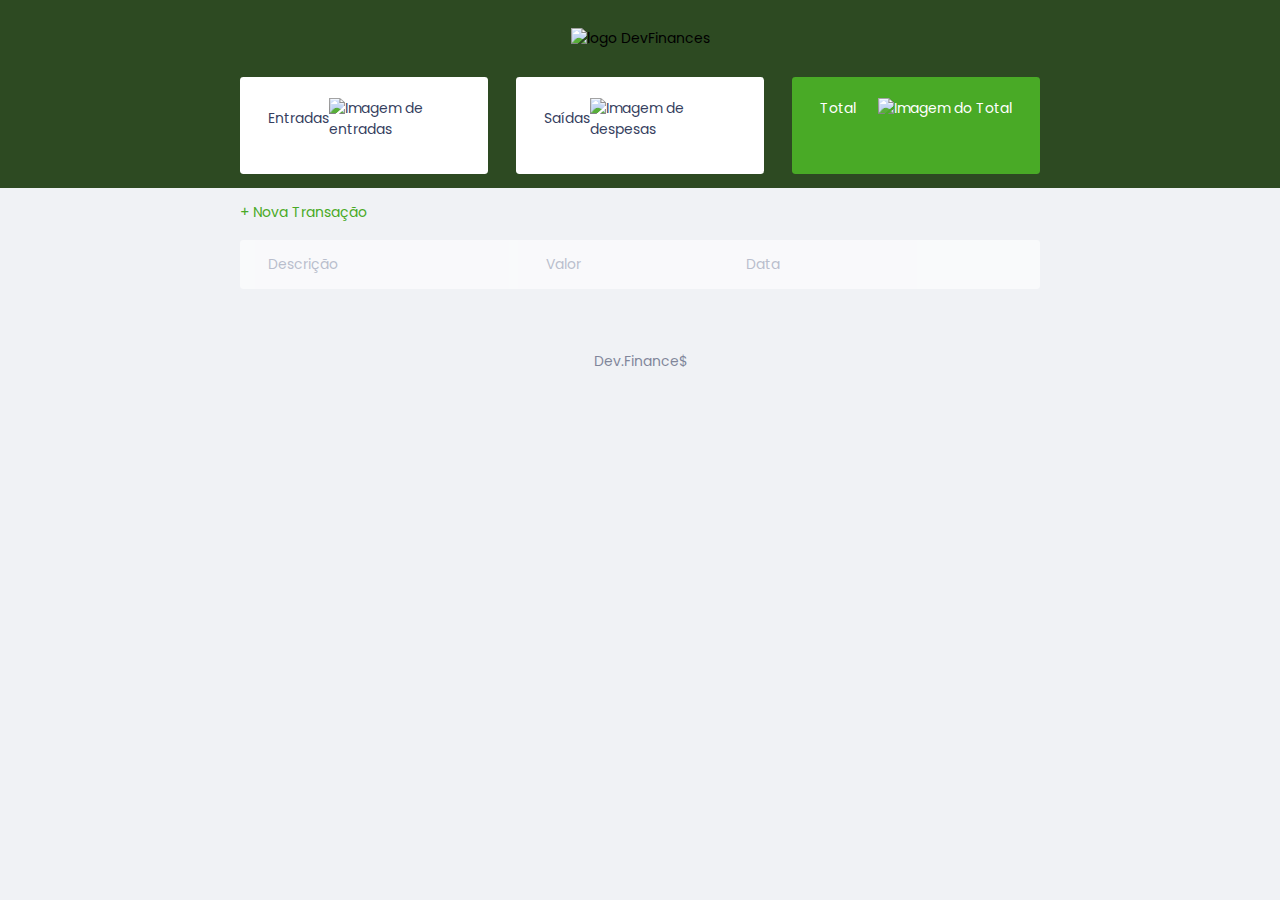
==== index.html @ 3cffaf0d "Add files via upload" ====
<!DOCTYPE html>
<html lang="pt-BR">

<head>
    <meta charset="UTF-8">
    <meta http-equiv="X-UA-Compatible" content="IE=edge">
    <meta name="viewport" content="width=device-width, initial-scale=1.0">
    <link rel="stylesheet" href="style.css">

    <link rel="preconnect" href="https://fonts.googleapis.com">
    <link rel="preconnect" href="https://fonts.gstatic.com" crossorigin>
    <link href="https://fonts.googleapis.com/css2?family=Poppins:ital,wght@0,100;0,400;0,700;1,100;1,400;1,700&display=swap" rel="stylesheet">


    <title>Dev.Finance$</title>
</head>

<body>

    <header>
        <img src="./assets/logo.svg" alt="logo DevFinances">
    </header>

    <main class="container">

        <section id="balance">
            <h2 class="sr-only">Balanço</h2>

            <div class="card">
                <h3>
                    <span>Entradas</span>
                    <img src="./assets/income.svg" alt="Imagem de entradas" srcset="">
                </h3>
                <p id="incomeDisplay"></p>
            </div>

            <div class="card">
                <h3>
                    <span> Saídas </span>
                    <img src="./assets/expense.svg" alt="Imagem de despesas" srcset="">
                </h3>
                <p id="expenseDisplay"></p>
            </div>

            <div class="card total">
                <h3>
                    <span> Total </span>
                    <img src="./assets/total.svg" alt="Imagem do Total" srcset="">
                </h3>
                <p id="totalDisplay"></p>
            </div>

        </section>


        <section id="transaction">

            <h2 class="sr-only">Transações</h2>

            <a href="#" onclick="Modal.open()" class="button new">+ Nova Transação</a>

            <table id="data-table">
                <thead>
                    <tr>
                        <th>Descrição</th>
                        <th>Valor</th>
                        <th>Data</th>
                        <th></th>
                    </tr>
                </thead>

                <tbody>

                </tbody>

            </table>

        </section>

    </main>


    <div class="modal-overlay">

        <div class="modal">
            <div id="form">

                <h2>Nova Transação</h2>
                <form action="" onsubmit="Form.submit(event)">
                    <div class="input-group">
                        <label for="description" class="sr-only">Descrição</label>
                        <input type="text" id="description" name="description" placeholder="Descrição">
                    </div>

                    <div class="input-group">
                        <label for="amount" class="sr-only">Valor</label>
                        <input type="number" step="0.01" id="amount" name="amount" placeholder="0,00">
                        <small class="help">Use o sinal - (negativo) para despesas e , (Vírgula) para casas decimais
                        </small>
                    </div>


                    <div class="input-group">
                        <label for="date" class="sr-only">Date</label>
                        <input type="date" id="date" name="date">
                    </div>

                    <div class="input-group actions">
                        <a href="#" class="button cancel" onclick="Modal.close()">Cancelar</a>
                        <button> Salvar</button>
                    </div>

                </form>


            </div>
        </div>

    </div>



    <footer>
        <p> Dev.Finance$ </p>
    </footer>

    <script src="script.js"></script>

</body>

</html>
---- style.css ----
:root {
    --dark-blue: #363f5f;
    --green: #49AA26;
}

* {
    margin: 0;
    padding: 0;
    box-sizing: border-box;
}

html {
    font-size: 93%;
}

body {
    background-color: #f0f2f5;
    font-family: 'Poppins', sans-serif;
}

.container {
    width: min(90vw, 800px);
    margin: auto;
}

.sr-only {
    position: absolute;
    width: 1px;
    height: 1px;
    padding: 0;
    margin: -1px;
    overflow: hidden;
    clip: rect(0, 0, 0, 0);
    white-space: nowrap;
    border-width: 0;
}

h2 {
    margin-top: 3.2rem;
    margin-bottom: 0.8rem;
    color: var(--dark-blue);
    font-weight: normal;
}

a {
    color: var(--green);
    text-decoration: none;
}

a:hover {
    color: #3dd705;
}

button {
    width: 100%;
    height: 50px;
    border: none;
    color: white;
    background-color: var(--green);
    padding: 0;
    border-radius: 0.25rem;
    cursor: pointer;
}

button:hover {
    background-color: #3dd705;
}

.button.new {
    display: inline-block;
    margin-bottom: .8rem;
}

.button.cancel {
    color: #e92929;
    border: 2px red solid;
    border-radius: 0.25rem;
    padding: 0;
    height: 50px;
    display: flex;
    justify-content: center;
    align-items: center;
    opacity: 0.7;
}

.button.cancel:hover {
    opacity: 1;
}

header {
    background-color: #2D4A22;
    padding: 2rem 0 10rem;
    text-align: center;
}

#logo {
    color: #fff;
    font-weight: 100;
}

#balance {
    margin-top: -8rem;
}

#balance h2 {
    color: #fff;
    margin-top: 0;
}

.card {
    background-color: white;
    padding: 1.5rem 2rem;
    border-radius: 0.25rem;
    margin-bottom: 2rem;
    color: var(--dark-blue);
}

.card h3 {
    font-weight: normal;
    font-size: 1rem;
    display: flex;
    align-items: center;
    justify-content: space-between;
}

.card p {
    font-size: 2rem;
    line-height: 3rem;
    margin-top: 1rem;
}

.card.total {
    background-color: var(--green);
    color: white;
}

#transaction {
    width: 100%;
    display: block;
    overflow-x: auto;
}

#data-table {
    width: 100%;
    border-spacing: 0 0.5rem;
    color: #969cb3;
}

table tbody tr {
    opacity: 0.7;
}

table tbody tr:hover {
    opacity: 1;
}

table thead tr th:first-child,
table tbody tr td:first-child {
    border-radius: 0.25rem 0 0 0.25rem;
}

table thead tr th:last-child,
table tbody tr td:last-child {
    border-radius: 0 0.25rem 0.25rem 0;
}

table th {
    background: white;
    opacity: 0.6;
    padding: 1rem 2rem;
    text-align: left;
    font-weight: normal;
}

table tbody td {
    background: white;
    padding: 1rem 2rem;
}

td.description {
    color: var(--dark-blue);
}

td.income {
    color: #12a454;
}

td.expense {
    color: #e92929;
}

.modal-overlay {
    width: 100%;
    height: 100%;
    background-color: rgba(0, 0, 0, 0.7);
    position: fixed;
    top: 0;
    display: flex;
    align-items: center;
    justify-content: center;
    opacity: 0;
    visibility: hidden;
    z-index: 999;
}

.modal-overlay.active {
    opacity: 1;
    visibility: visible;
}

.modal {
    background-color: #F0F2F5;
    padding: 2.4rem;
    width: 70%;
    max-width: 500px;
    position: relative;
    z-index: 1;
}

#form {
    max-width: 500px;
}

#form h2 {
    margin-top: 0;
}

input {
    border: none;
    border-radius: 0.2rem;
    padding: 0.8rem;
    width: 100%;
}

.input-group {
    margin-top: 0.8rem;
}

.input-group small {
    opacity: 0.4;
}

.input-group.actions {
    display: flex;
    justify-content: space-between;
    align-items: center;
}

.input-group.actions .button,
.input-group.actions button {
    width: 48%;
}

footer {
    text-align: center;
    padding: 4rem 0 2rem;
    color: var(--dark-blue);
    opacity: 0.6;
}

@media(min-width: 800px) {
    html {
        font-size: 87%;
    }
    #balance {
        display: grid;
        grid-template-columns: 1fr 1fr 1fr;
        gap: 2rem;
    }
}
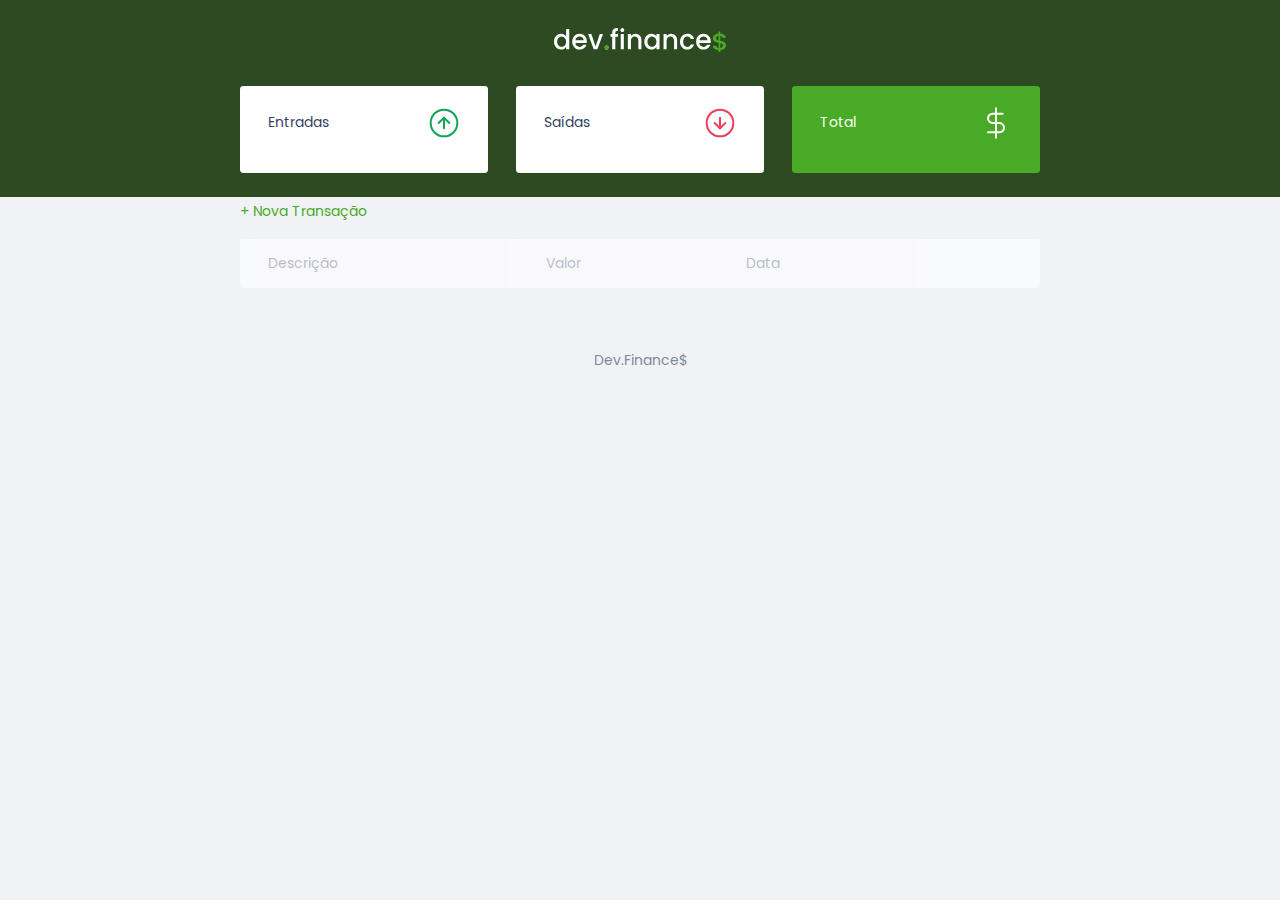
==== commit d8b3af30: "Update index.html" ====
--- a/index.html
+++ b/index.html
@@ -86,7 +86,7 @@
             <div id="form">
 
                 <h2>Nova Transação</h2>
-                <form action="" onsubmit="Form.submit(event)">
+                <form action="post" onsubmit="Form.submit(event)">
                     <div class="input-group">
                         <label for="description" class="sr-only">Descrição</label>
                         <input type="text" id="description" name="description" placeholder="Descrição">
@@ -128,4 +128,4 @@
 
 </body>
 
-</html>+</html>
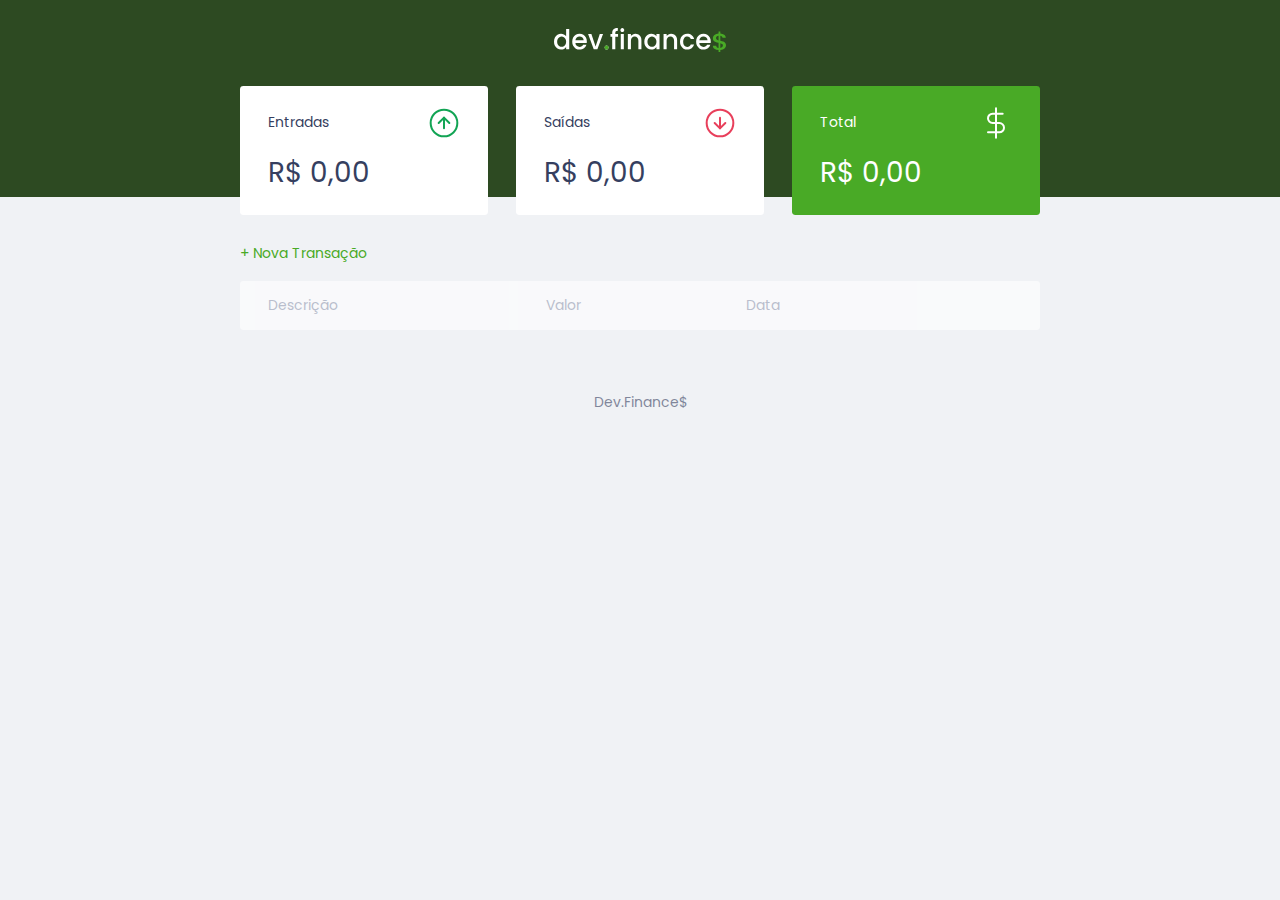
==== commit 7ed08bbb: "Add files via upload" ====
--- a/index.html
+++ b/index.html
@@ -79,14 +79,13 @@
 
     </main>
 
-
     <div class="modal-overlay">
 
         <div class="modal">
             <div id="form">
 
                 <h2>Nova Transação</h2>
-                <form action="post" onsubmit="Form.submit(event)">
+                <form>
                     <div class="input-group">
                         <label for="description" class="sr-only">Descrição</label>
                         <input type="text" id="description" name="description" placeholder="Descrição">
@@ -107,7 +106,7 @@
 
                     <div class="input-group actions">
                         <a href="#" class="button cancel" onclick="Modal.close()">Cancelar</a>
-                        <button> Salvar</button>
+                        <button onclick="Form.submit(event)"> Salvar</button>
                     </div>
 
                 </form>
@@ -128,4 +127,4 @@
 
 </body>
 
-</html>
+</html>